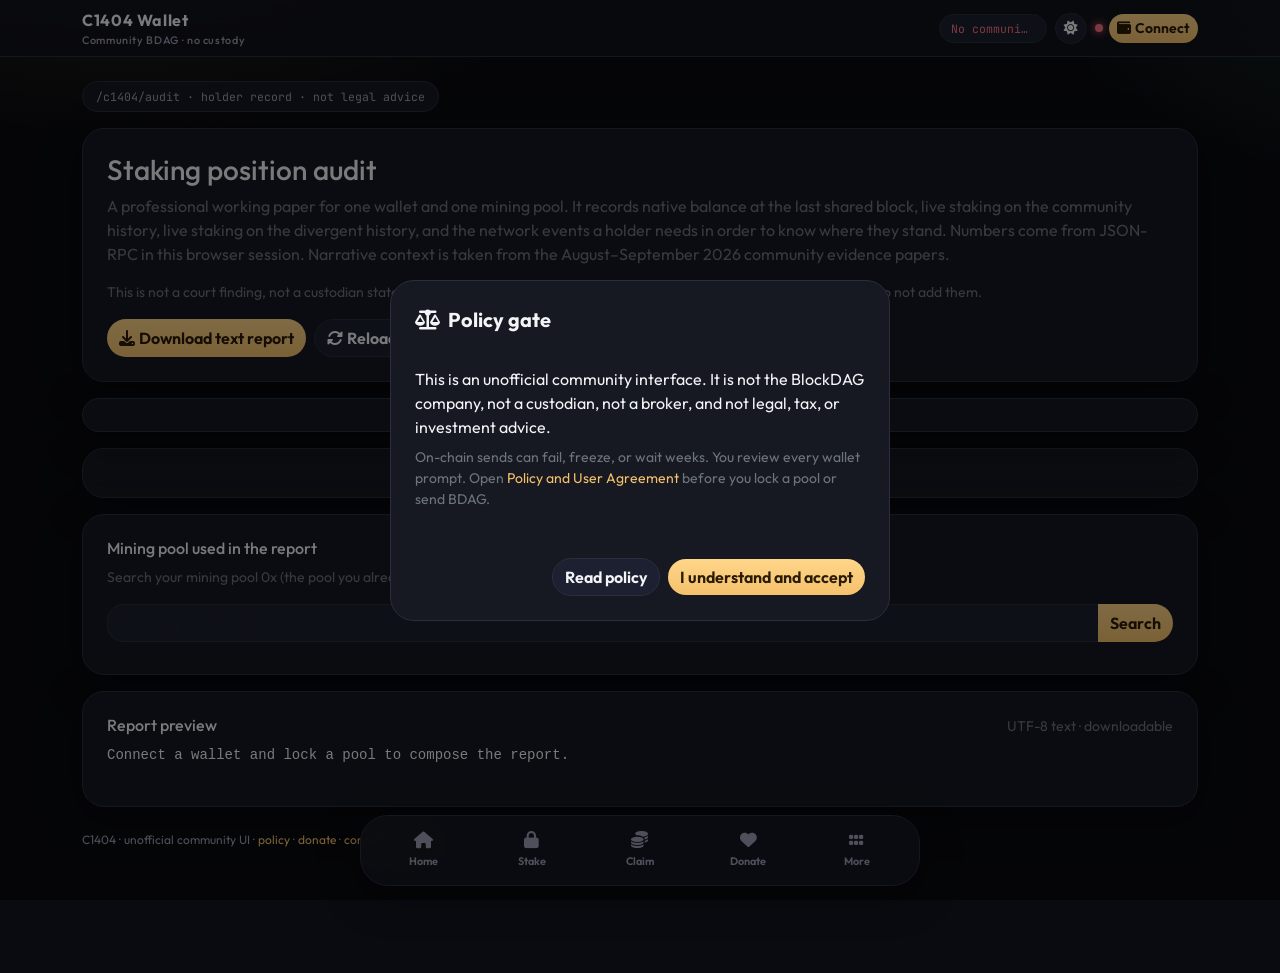
==== audit.html @ 8cd6bcf9 "Add files via upload" ====
<!doctype html>
<html lang="en" data-theme="dark">
<head>
  <meta charset="utf-8">
  <meta name="viewport" content="width=device-width, initial-scale=1, viewport-fit=cover">
  <meta name="color-scheme" content="dark light">
  <meta name="description" content="Chain-1404 staking position audit — downloadable holder record.">
  <title>Staking Audit · Chain-1404 Stake Manager</title>
  <link rel="preconnect" href="https://fonts.googleapis.com">
  <link rel="preconnect" href="https://fonts.gstatic.com" crossorigin>
  <link href="https://fonts.googleapis.com/css2?family=JetBrains+Mono:wght@400;600;700&family=Outfit:wght@400;600;700&display=swap" rel="stylesheet">
  <link href="https://cdn.jsdelivr.net/npm/bootstrap@5.3.3/dist/css/bootstrap.min.css" rel="stylesheet">
  <link href="https://cdnjs.cloudflare.com/ajax/libs/font-awesome/6.5.2/css/all.min.css" rel="stylesheet">
  <link rel="stylesheet" href="css/app.css?v=20260910d">
</head>
<body data-page="audit">
  <div id="shell"></div>
  <main class="container-xl py-4">
    <div class="explorer-path mb-3">/c1404/audit · holder record · not legal advice</div>
    <div class="glass p-4 mb-3">
      <h1 class="h3 mb-2">Staking position audit</h1>
      <p class="text-secondary">A professional working paper for one wallet and one mining pool. It records native balance at the last shared block, live staking on the community history, live staking on the divergent history, and the network events a holder needs in order to know where they stand. Numbers come from JSON-RPC in this browser session. Narrative context is taken from the August–September 2026 community evidence papers.</p>
      <p class="small text-secondary mb-3">This is not a court finding, not a custodian statement, and not an APY certificate. Both post-split books reuse chain ID 1404. Do not add them.</p>
      <div class="d-flex flex-wrap gap-2">
        <button type="button" class="btn btn-accent" id="btnAudit"><i class="fa-solid fa-download me-1"></i>Download text report</button>
        <button type="button" class="btn btn-ghost" id="btnAuditRefresh"><i class="fa-solid fa-rotate me-1"></i>Reload chain reads</button>
        <a class="btn btn-ghost" href="unstake.html">Unstake</a>
      </div>
    </div>
    <div class="row g-3 mb-3">
      <div class="col-md-4"><div class="glass split-card p-3" id="splitPre"></div></div>
      <div class="col-md-4"><div class="glass split-card p-3" id="splitCom"></div></div>
      <div class="col-md-4"><div class="glass split-card p-3" id="splitDiv"></div></div>
    </div>
    <div class="glass p-4 mb-3" id="splitTotals"></div>
    <div class="glass p-4 mb-3" id="engageBox">
      <h2 class="h6">Mining pool used in the report</h2>
      <p class="small text-secondary" id="lockedLine">Lock the pool you already stake with. The staking proxy alone usually shows zero rewards.</p>
      <div class="input-group mb-2">
        <input class="form-control" id="contractQuery" placeholder="Mining pool 0x" autocomplete="off" spellcheck="false">
        <button class="btn btn-accent" type="button" id="btnSearchContracts">Search</button>
      </div>
      <div id="contractHits"></div>
    </div>
    <div class="glass p-4">
      <div class="d-flex justify-content-between align-items-center mb-2">
        <h2 class="h6 mb-0">Report preview</h2>
        <span class="small text-secondary">UTF-8 text · downloadable</span>
      </div>
      <pre class="audit-pre" id="auditPreview">Connect a wallet and lock a pool to compose the report.</pre>
    </div>
  </main>
  <footer class="site container-xl pb-3" id="foot"></footer>
  <script src="https://cdn.jsdelivr.net/npm/bootstrap@5.3.3/dist/js/bootstrap.bundle.min.js"></script>
  <script src="js/pins.js?v=20260910d"></script>
  <script src="js/audit.js?v=20260910d"></script>
  <script src="js/app.js?v=20260910d"></script>
</body>
</html>
---- css/app.css ----
:root, [data-theme="dark"] {
  --bg: #0a0b10;
  --bg2: #12141c;
  --card: #171922;
  --card2: #1d2030;
  --line: #2a2e3d;
  --text: #f3f4f8;
  --muted: #9aa0b4;
  --accent: #f5c16c;
  --accent2: #7ee0b0;
  --ok: #4ade80;
  --wait: #f5c16c;
  --stop: #fb7185;
  --shadow: 0 10px 40px rgba(0,0,0,.35);
  --sans: "Outfit", "Segoe UI", sans-serif;
  --mono: "JetBrains Mono", ui-monospace, monospace;
  --radius: 22px;
}
[data-theme="light"] {
  --bg: #f3f1ea;
  --bg2: #fff;
  --card: #ffffff;
  --card2: #f7f5ef;
  --line: #e4dfd4;
  --text: #16171c;
  --muted: #6b6f7d;
  --accent: #c9892a;
  --accent2: #1f9d6a;
  --ok: #178a4b;
  --wait: #c9892a;
  --stop: #c24155;
  --shadow: 0 10px 28px rgba(40,30,10,.08);
}
* { box-sizing: border-box; }
html, body {
  min-height: 100%;
  background:
    radial-gradient(900px 420px at 10% -10%, color-mix(in srgb, var(--accent) 16%, transparent), transparent 55%),
    radial-gradient(700px 360px at 110% 0%, color-mix(in srgb, var(--accent2) 12%, transparent), transparent 50%),
    var(--bg);
  color: var(--text);
  font-family: var(--sans);
}
body { padding: 0 0 108px; }
a { color: var(--accent); text-decoration: none; }
a:hover { color: color-mix(in srgb, var(--accent) 80%, #fff); }
.glass {
  background: var(--card);
  border: 1px solid var(--line);
  border-radius: var(--radius);
  box-shadow: var(--shadow);
}
.topbar {
  position: sticky; top: 0; z-index: 40;
  background: color-mix(in srgb, var(--bg2) 88%, transparent);
  backdrop-filter: blur(16px);
  border-bottom: 1px solid var(--line);
}
.brand-mark {
  font-weight: 700; letter-spacing: .04em; color: var(--text); font-size: 1rem;
}
.brand-mark small { display: block; color: var(--muted); font-size: .68rem; font-weight: 500; }
.pill {
  border: 1px solid var(--line); border-radius: 999px; padding: .3rem .7rem;
  font-size: .72rem; background: var(--card2); font-family: var(--mono);
}
.pill.ok { color: var(--ok); }
.pill.wait { color: var(--wait); }
.pill.stop { color: var(--stop); }
.btn { font-family: var(--sans); border-radius: 999px; font-weight: 650; }
.btn-accent {
  background: linear-gradient(180deg, #ffd68a, var(--accent));
  border: 0; color: #2a1b05;
}
.btn-accent:hover { filter: brightness(1.06); color: #2a1b05; }
.btn-ghost {
  background: var(--card2); border: 1px solid var(--line); color: var(--text);
}
.btn-ghost:hover { border-color: var(--accent); color: var(--accent); }
.btn:disabled, .btn.disabled { opacity: .4; pointer-events: none; }
.form-control, .form-select {
  background: var(--card2); border: 1px solid var(--line); color: var(--text);
  border-radius: 16px; font-family: var(--mono);
}
.form-control:focus, .form-select:focus {
  background: var(--card2); color: var(--text); border-color: var(--accent);
  box-shadow: 0 0 0 .18rem color-mix(in srgb, var(--accent) 22%, transparent);
}
.form-label { color: var(--muted); font-size: .78rem; font-weight: 600; }
.modal-content {
  background: var(--card); color: var(--text); border: 1px solid var(--line);
  border-radius: 24px;
}
.modal-title { font-weight: 700; }
.btn-close { filter: invert(1) grayscale(1); }
[data-theme="light"] .btn-close { filter: none; }
.wallet-row {
  display: flex; gap: 12px; align-items: center; width: 100%;
  background: var(--card2); border: 1px solid var(--line); border-radius: 16px;
  padding: 12px 14px; color: var(--text);
}
.wallet-row:hover { border-color: var(--accent); }
.stat { min-height: 104px; }
.stat .lbl { color: var(--muted); font-size: .72rem; letter-spacing: .08em; text-transform: uppercase; }
.stat .num { font-size: 1.45rem; font-weight: 700; font-family: var(--mono); font-variant-numeric: tabular-nums; }
.stat .sub { color: var(--muted); font-size: .72rem; }
.addr { font-family: var(--mono); font-size: .78rem; word-break: break-all; }
canvas.chart { width: 100%; max-height: 220px; }
footer.site { color: var(--muted); font-size: .75rem; }
.sig { width: 8px; height: 8px; border-radius: 50%; display: inline-block; box-shadow: 0 0 8px currentColor; }
.sig-on { background: var(--ok); color: var(--ok); }
.sig-off { background: var(--stop); color: var(--stop); }
.sig-warn { color: var(--wait); }
.wallet-cluster { display: flex; align-items: center; gap: .4rem; }
.wait-track { height: 8px; border-radius: 99px; background: var(--card2); overflow: hidden; }
.wait-fill {
  height: 100%; width: 0; border-radius: 99px;
  background: linear-gradient(90deg, var(--accent), var(--accent2));
  transition: width .4s linear;
}
.wait-fill.ready { background: var(--ok); }
.wait-fill.live {
  background-image: repeating-linear-gradient(90deg, var(--accent) 0 10px, var(--accent2) 10px 20px);
  background-size: 40px 100%;
  animation: scan 1.1s linear infinite;
}
@keyframes scan { to { background-position: 40px 0; } }
.pulse-up { color: var(--ok); }
.pulse-down { color: var(--stop); }
.pulse-flat { color: var(--muted); }
.live-dot {
  width: 7px; height: 7px; border-radius: 50%; background: var(--ok);
  display: inline-block; box-shadow: 0 0 8px var(--ok); animation: blink 1.4s ease infinite;
}
@keyframes blink { 50% { opacity: .3; } }
.num.flash { animation: flash .7s ease; }
@keyframes flash { from { color: var(--ok); } }
.explorer-path {
  font-family: var(--mono); font-size: .72rem; color: var(--muted);
  background: var(--card); border: 1px solid var(--line); border-radius: 999px;
  padding: .35rem .8rem; display: inline-block;
}
.coin-row {
  display: flex; align-items: center; gap: 14px;
  border: 1px solid var(--line); border-radius: 18px; padding: 12px 14px; margin-bottom: 8px;
  background: var(--card2);
}
.coin-ico { width: 28px; height: 28px; border-radius: 50%; }
.coin-ico.letter {
  display: grid; place-items: center; font-size: .72rem; font-weight: 700;
  background: var(--card); color: var(--accent); border: 1px solid var(--line);
}
.err-dock { display: none !important; }
.diag-box pre { max-height: 120px; overflow: auto; font-size: .72rem; color: var(--muted); background: transparent; border: 0; margin: 0; font-family: var(--mono); }
.top-actions { display: flex; align-items: center; gap: 8px; flex: 0 0 auto; }
.topbar .container-xl { min-width: 0; }
#status { max-width: 108px; overflow: hidden; text-overflow: ellipsis; white-space: nowrap; }
#btnDisconnect { padding-left: 10px; padding-right: 10px; }
@media (max-width: 640px) {
  .brand-mark small { display: none; }
  .brand-mark { font-size: .86rem; }
  #status { display: none; }
  #btnDisconnect span { display: none; }
  .wallet-cluster .btn { white-space: nowrap; }
}
.badge { border-radius: 999px; font-weight: 650; }
.badge.text-bg-secondary { background: var(--card2) !important; color: var(--muted) !important; border: 1px solid var(--line); }
.badge.text-bg-success { background: color-mix(in srgb, var(--ok) 18%, var(--card)) !important; color: var(--ok) !important; }
.badge.text-bg-warning { background: color-mix(in srgb, var(--wait) 18%, var(--card)) !important; color: var(--wait) !important; }
.progress { background: var(--card2); height: 8px; border-radius: 99px; }
.progress-bar { background: var(--accent); }

/* wallet dock */
.dock {
  position: fixed; left: 50%; bottom: 14px; transform: translateX(-50%);
  z-index: 50; width: min(560px, calc(100% - 20px));
  display: grid; grid-template-columns: repeat(5, 1fr);
  background: color-mix(in srgb, var(--card) 92%, transparent);
  border: 1px solid var(--line); border-radius: 28px;
  padding: 8px; backdrop-filter: blur(18px); box-shadow: var(--shadow);
}
.dock a, .dock button {
  background: transparent; border: 0; color: var(--muted);
  display: flex; flex-direction: column; align-items: center; gap: 4px;
  padding: 8px 4px; font-size: .68rem; font-weight: 650; border-radius: 20px;
}
.dock i { font-size: 1.05rem; }
.dock a.active, .dock button.active, .dock a:hover, .dock button:hover {
  color: var(--text); background: var(--card2);
}

/* more sheet */
.sheet {
  position: fixed; inset: 0; z-index: 60; display: none;
  background: rgba(0,0,0,.55);
}
.sheet.open { display: block; }
.sheet-card {
  position: absolute; left: 50%; bottom: 0; transform: translateX(-50%);
  width: min(560px, 100%);
  background: var(--card); border: 1px solid var(--line);
  border-radius: 28px 28px 0 0; padding: 16px 16px 28px;
}
.sheet-handle { width: 42px; height: 4px; border-radius: 99px; background: var(--line); margin: 0 auto 14px; }
.sheet-grid { display: grid; grid-template-columns: 1fr 1fr; gap: 10px; }
.sheet-item {
  display: flex; align-items: center; gap: 10px;
  background: var(--card2); border: 1px solid var(--line); border-radius: 18px;
  padding: 12px; color: var(--text); font-weight: 650;
}
.sheet-item i { width: 18px; color: var(--accent); }

/* log bubbles */
.bubbles { display: flex; flex-direction: column; gap: 10px; }
.bubble {
  background: var(--card2); border: 1px solid var(--line); border-radius: 20px 20px 20px 8px;
  padding: 12px 14px;
}
.bubble.ok { border-color: color-mix(in srgb, var(--ok) 40%, var(--line)); }
.bubble.bad { border-color: color-mix(in srgb, var(--stop) 40%, var(--line)); }
.bubble.wait { border-color: color-mix(in srgb, var(--wait) 40%, var(--line)); }
.bubble .meta { font-size: .72rem; color: var(--muted); font-family: var(--mono); }
.policy-sec h2 { font-size: .92rem; font-weight: 700; color: var(--accent); }
.policy-sec + .policy-sec { margin-top: 12px; }
@media (max-width: 767px) {
  .stat .num { font-size: 1.15rem; }
  .brand-mark { font-size: .88rem; }
}
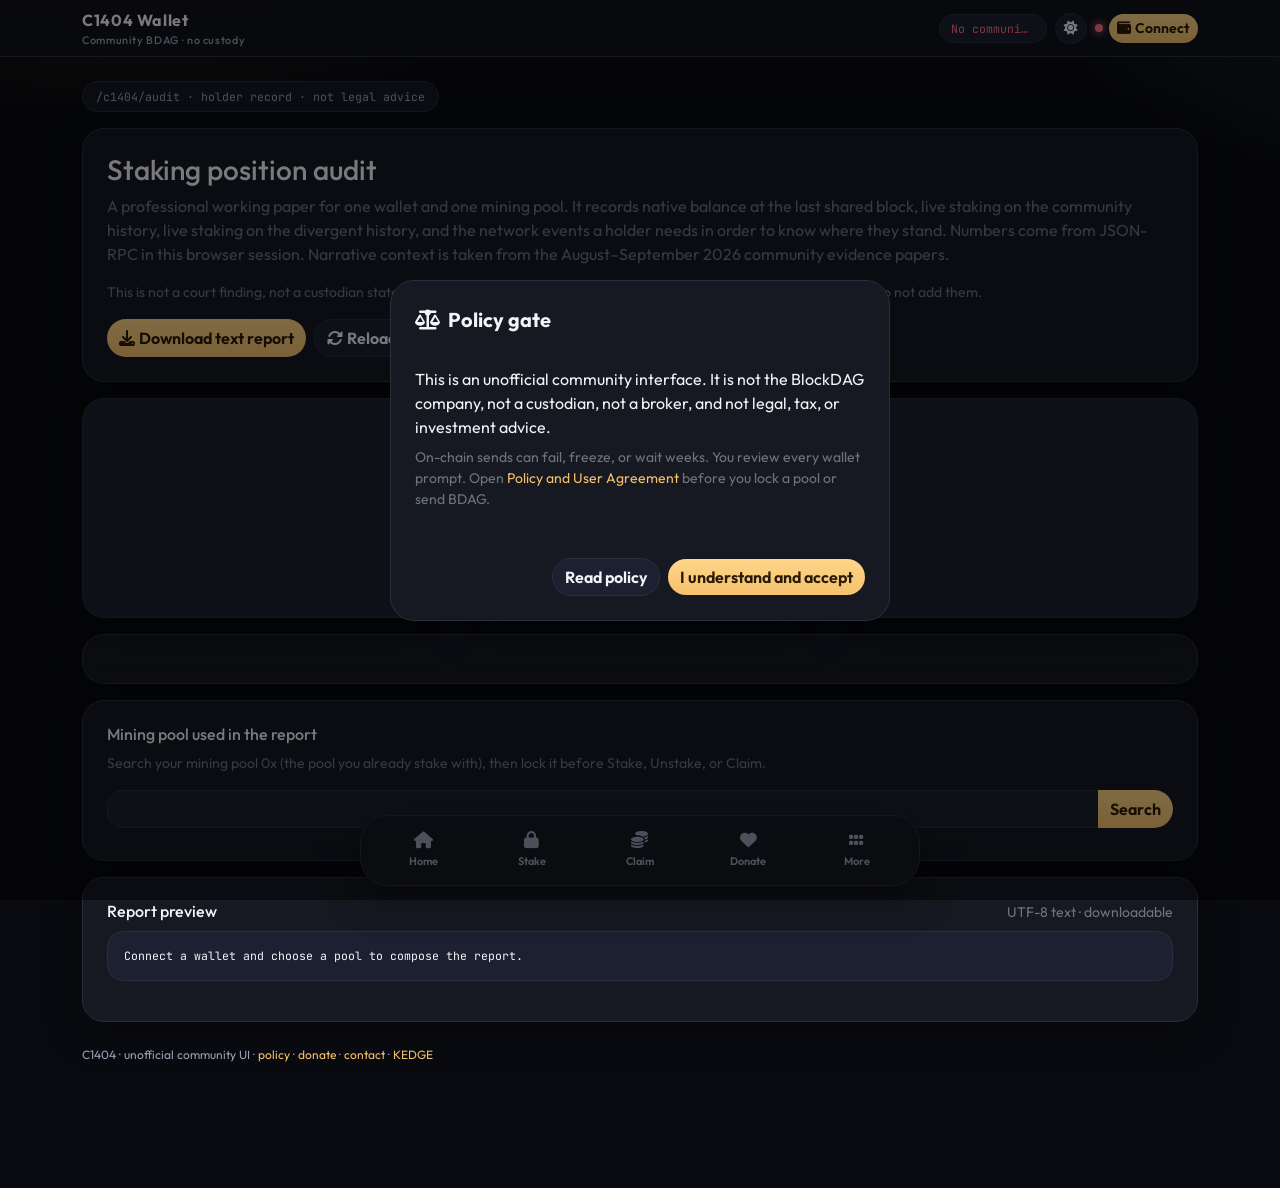
==== commit 67dbd0c2: "Add files via upload" ====
--- a/audit.html
+++ b/audit.html
@@ -11,7 +11,7 @@
   <link href="https://fonts.googleapis.com/css2?family=JetBrains+Mono:wght@400;600;700&family=Outfit:wght@400;600;700&display=swap" rel="stylesheet">
   <link href="https://cdn.jsdelivr.net/npm/bootstrap@5.3.3/dist/css/bootstrap.min.css" rel="stylesheet">
   <link href="https://cdnjs.cloudflare.com/ajax/libs/font-awesome/6.5.2/css/all.min.css" rel="stylesheet">
-  <link rel="stylesheet" href="css/app.css?v=20260910d">
+  <link rel="stylesheet" href="css/app.css?v=20260911c">
 </head>
 <body data-page="audit">
   <div id="shell"></div>
@@ -35,9 +35,11 @@
     <div class="glass p-4 mb-3" id="splitTotals"></div>
     <div class="glass p-4 mb-3" id="engageBox">
       <h2 class="h6">Mining pool used in the report</h2>
-      <p class="small text-secondary" id="lockedLine">Lock the pool you already stake with. The staking proxy alone usually shows zero rewards.</p>
+      <p class="small text-secondary" id="lockedLine">Choose the pool you already stake with. The staking proxy alone usually shows zero rewards.</p>
+      <p class="small mb-2 d-none" id="poolHealth"></p>
+
       <div class="input-group mb-2">
-        <input class="form-control" id="contractQuery" placeholder="Mining pool 0x" autocomplete="off" spellcheck="false">
+        <input class="form-control" id="contractQuery" placeholder="Position 0x (optional search)" autocomplete="off" spellcheck="false">
         <button class="btn btn-accent" type="button" id="btnSearchContracts">Search</button>
       </div>
       <div id="contractHits"></div>
@@ -47,13 +49,13 @@
         <h2 class="h6 mb-0">Report preview</h2>
         <span class="small text-secondary">UTF-8 text · downloadable</span>
       </div>
-      <pre class="audit-pre" id="auditPreview">Connect a wallet and lock a pool to compose the report.</pre>
+      <pre class="audit-pre" id="auditPreview">Connect a wallet and choose a pool to compose the report.</pre>
     </div>
   </main>
   <footer class="site container-xl pb-3" id="foot"></footer>
   <script src="https://cdn.jsdelivr.net/npm/bootstrap@5.3.3/dist/js/bootstrap.bundle.min.js"></script>
-  <script src="js/pins.js?v=20260910d"></script>
-  <script src="js/audit.js?v=20260910d"></script>
-  <script src="js/app.js?v=20260910d"></script>
+  <script src="js/pins.js?v=20260911c"></script>
+  <script src="js/audit.js?v=20260911c"></script>
+  <script src="js/app.js?v=20260911c"></script>
 </body>
 </html>
--- a/css/app.css
+++ b/css/app.css
@@ -226,3 +226,23 @@
   .stat .num { font-size: 1.15rem; }
   .brand-mark { font-size: .88rem; }
 }
+
+.split-card { min-height: 220px; background: var(--card2); }
+.split-kv { display: flex; justify-content: space-between; gap: 12px; font-size: .86rem; padding: .18rem 0; }
+.split-kv span { color: var(--muted); }
+.split-kv strong { font-family: var(--mono); font-weight: 650; }
+.split-kv.total { border-top: 1px solid var(--line); margin-top: .4rem; padding-top: .45rem; }
+.audit-pre {
+  white-space: pre-wrap;
+  word-break: break-word;
+  font-family: var(--mono);
+  font-size: .72rem;
+  line-height: 1.45;
+  max-height: 640px;
+  overflow: auto;
+  background: var(--card2);
+  border: 1px solid var(--line);
+  border-radius: 16px;
+  padding: 16px;
+  color: var(--text);
+}
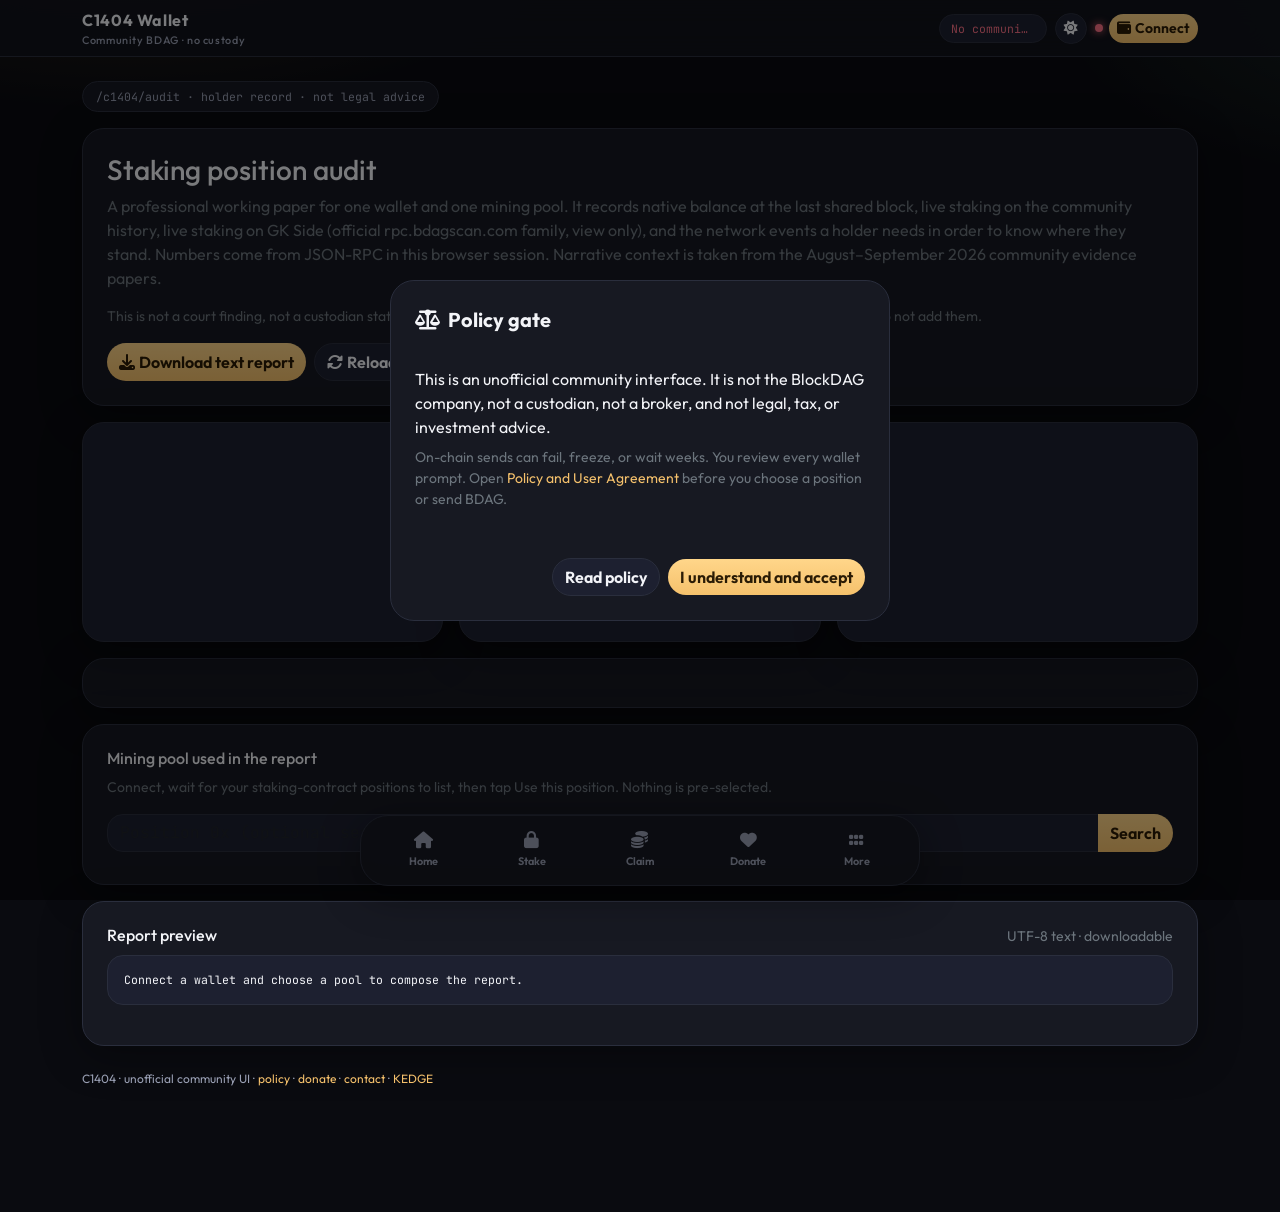
==== commit 44438d6b: "Add files via upload" ====
--- a/audit.html
+++ b/audit.html
@@ -11,7 +11,7 @@
   <link href="https://fonts.googleapis.com/css2?family=JetBrains+Mono:wght@400;600;700&family=Outfit:wght@400;600;700&display=swap" rel="stylesheet">
   <link href="https://cdn.jsdelivr.net/npm/bootstrap@5.3.3/dist/css/bootstrap.min.css" rel="stylesheet">
   <link href="https://cdnjs.cloudflare.com/ajax/libs/font-awesome/6.5.2/css/all.min.css" rel="stylesheet">
-  <link rel="stylesheet" href="css/app.css?v=20260911c">
+  <link rel="stylesheet" href="css/app.css?v=20260912b">
 </head>
 <body data-page="audit">
   <div id="shell"></div>
@@ -19,12 +19,12 @@
     <div class="explorer-path mb-3">/c1404/audit · holder record · not legal advice</div>
     <div class="glass p-4 mb-3">
       <h1 class="h3 mb-2">Staking position audit</h1>
-      <p class="text-secondary">A professional working paper for one wallet and one mining pool. It records native balance at the last shared block, live staking on the community history, live staking on the divergent history, and the network events a holder needs in order to know where they stand. Numbers come from JSON-RPC in this browser session. Narrative context is taken from the August–September 2026 community evidence papers.</p>
+      <p class="text-secondary">A professional working paper for one wallet and one mining pool. It records native balance at the last shared block, live staking on the community history, live staking on GK Side (official rpc.bdagscan.com family, view only), and the network events a holder needs in order to know where they stand. Numbers come from JSON-RPC in this browser session. Narrative context is taken from the August–September 2026 community evidence papers.</p>
       <p class="small text-secondary mb-3">This is not a court finding, not a custodian statement, and not an APY certificate. Both post-split books reuse chain ID 1404. Do not add them.</p>
       <div class="d-flex flex-wrap gap-2">
         <button type="button" class="btn btn-accent" id="btnAudit"><i class="fa-solid fa-download me-1"></i>Download text report</button>
         <button type="button" class="btn btn-ghost" id="btnAuditRefresh"><i class="fa-solid fa-rotate me-1"></i>Reload chain reads</button>
-        <a class="btn btn-ghost" href="unstake.html">Unstake</a>
+        <a class="btn btn-ghost" href="actions.html#unstake">Unstake</a>
       </div>
     </div>
     <div class="row g-3 mb-3">
@@ -54,8 +54,8 @@
   </main>
   <footer class="site container-xl pb-3" id="foot"></footer>
   <script src="https://cdn.jsdelivr.net/npm/bootstrap@5.3.3/dist/js/bootstrap.bundle.min.js"></script>
-  <script src="js/pins.js?v=20260911c"></script>
-  <script src="js/audit.js?v=20260911c"></script>
-  <script src="js/app.js?v=20260911c"></script>
+  <script src="js/pins.js?v=20260912b"></script>
+  <script src="js/audit.js?v=20260912b"></script>
+  <script src="js/app.js?v=20260912b"></script>
 </body>
 </html>
--- a/css/app.css
+++ b/css/app.css
@@ -246,3 +246,7 @@
   padding: 16px;
   color: var(--text);
 }
+
+#shareTable th, #whaleTable th, #stakeWhaleTable th { color:#8aa6c2; font-weight:600; font-size:.78rem; }
+#shareTable td, #whaleTable td, #stakeWhaleTable td { font-size:.82rem; }
+.chart { width:100%; height:180px; }
